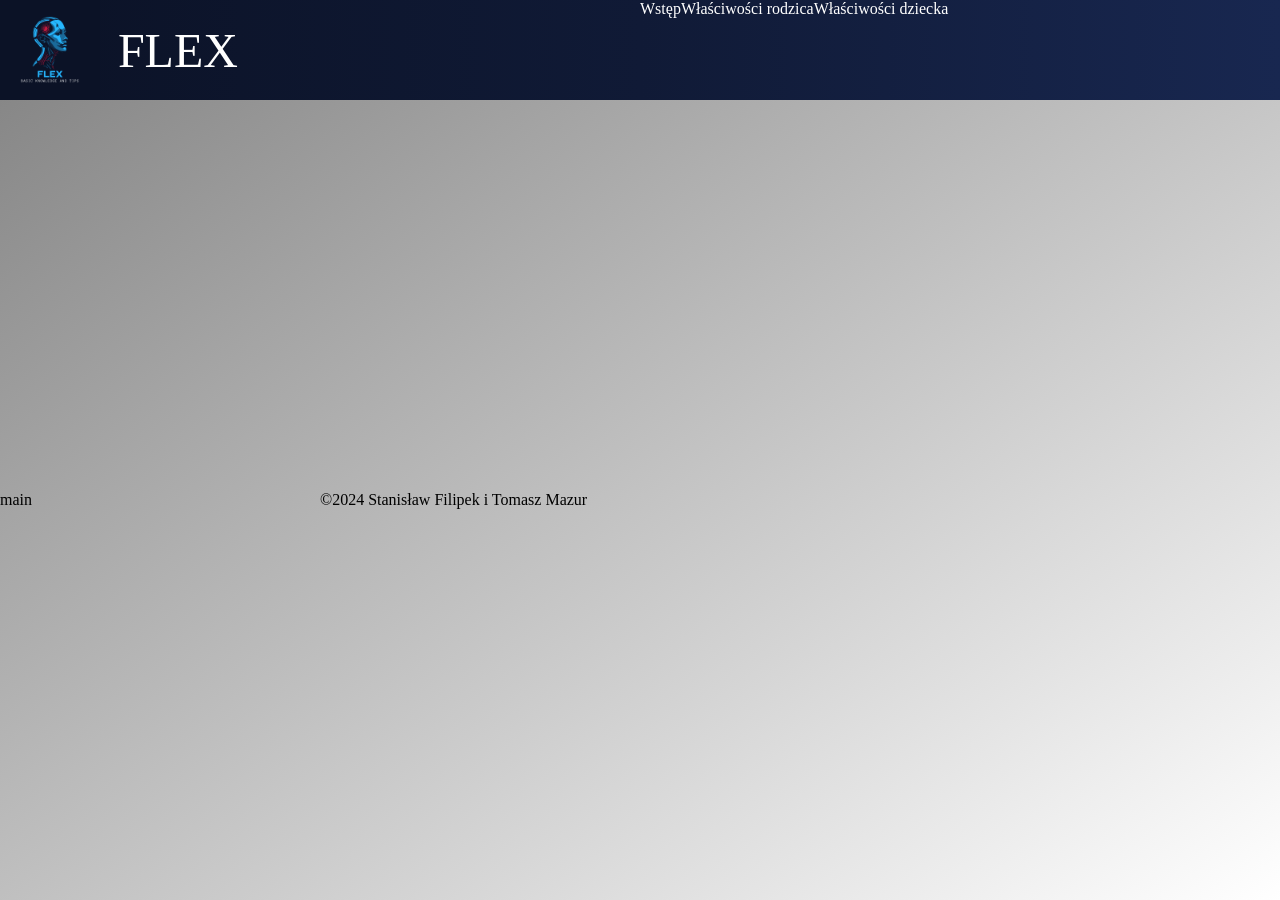
==== flex - projekt na akis/index.html @ 8e103bf6 "Podstawa do pracy" ====
<!DOCTYPE html>
<html lang="PL">
<head>
    <meta charset="UTF-8">
    <link rel="stylesheet" href="css/style-index.css">
    <link rel="icon" type="image/x-icon" href="imagesfavicon.ico">
    <meta name="viewport" content="width=device-width, initial-scale=1.0">
    <script src="js/js-01.js" defer></script>
    <title>Flex - zajęcia na akis</title>
</head>
<body>
   <header>
        <img alt="logo" src="images/FLEX.png" height="100">
        <h1>FLEX</h1>
   </header>
   <nav>
        <ul>
            <li><a href="">Wstęp</a></li>
            <li><a href="">Właściwości rodzica</a></li>
            <li><a href="">Właściwości dziecka</a></li>
        </ul>
   </nav>

   <main>
    main
   </main>

   <footer>
    ©2024 Stanisław Filipek i Tomasz Mazur
   </footer>

</body>
</html>
---- flex - projekt na akis/css/style-index.css ----
*{
    box-sizing:border-box;
    padding:0;
    margin:0;
}

body{
    height:100vh;
    background: linear-gradient(to bottom right, grey , white);
    display:grid;
    grid-template-columns: 1fr 1fr 1fr 1fr;
}

header{
    height:100px;
    grid-column: 1/3;
    display:flex;
    flex-flow:row nowrap;
    align-items:center;
    justify-content: flex-start;
    background: linear-gradient(to right, #0b1226 , #101a36);
}

header h1{
    font-weight: normal;
    font-size:3em;
    margin-left:1.4vw;
    font-family:Cambria, Cochin, Georgia, Times, 'Times New Roman', serif;
    color:white;
}

nav{
    height:100px;
    background: linear-gradient(to right, #101a36 , #182750);
    grid-column: 3/5;
}

nav ul{
    list-style-type: none;
    display: flex;
}

nav ul a{
    color:white;
    text-decoration: none;
}
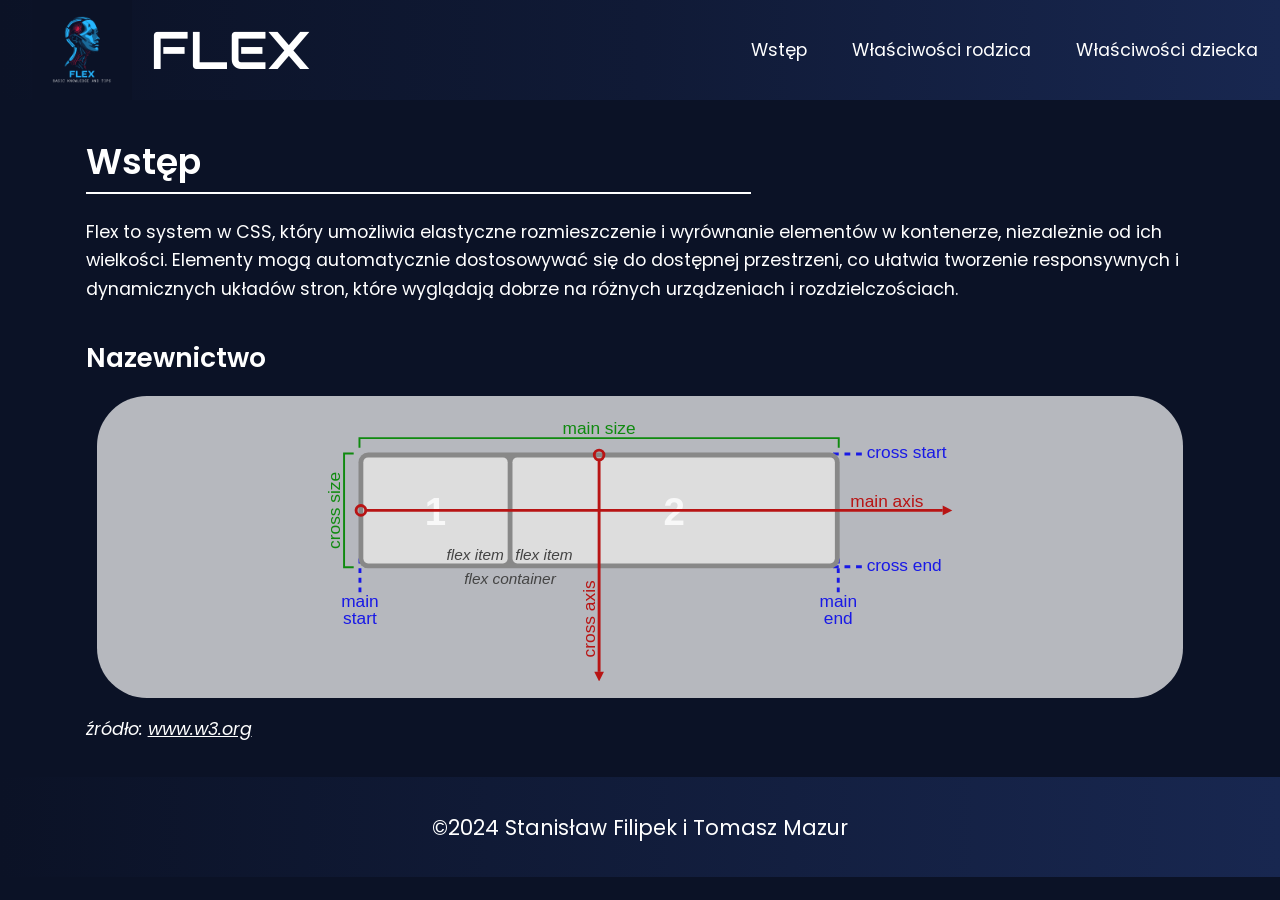
==== commit ad5f5c83: "Wstęp - gotowy" ====
--- a/flex - projekt na akis/index.html
+++ b/flex - projekt na akis/index.html
@@ -2,8 +2,12 @@
 <html lang="PL">
 <head>
     <meta charset="UTF-8">
-    <link rel="stylesheet" href="css/style-index.css">
+    <link rel="stylesheet" href="css/style-every-site.css">
     <link rel="icon" type="image/x-icon" href="imagesfavicon.ico">
+    <link rel="preconnect" href="https://fonts.googleapis.com">
+    <link rel="preconnect" href="https://fonts.gstatic.com" crossorigin>
+    <link href="https://fonts.googleapis.com/css2?family=Poppins:ital,wght@0,100;0,200;0,300;0,400;0,500;0,600;0,700;0,800;0,900;1,100;1,200;1,300;1,400;1,500;1,600;1,700;1,800;1,900&display=swap" rel="stylesheet">
+    <link href="https://fonts.googleapis.com/css2?family=Audiowide&display=swap" rel="stylesheet">
     <meta name="viewport" content="width=device-width, initial-scale=1.0">
     <script src="js/js-01.js" defer></script>
     <title>Flex - zajęcia na akis</title>
@@ -15,14 +19,24 @@
    </header>
    <nav>
         <ul>
-            <li><a href="">Wstęp</a></li>
-            <li><a href="">Właściwości rodzica</a></li>
-            <li><a href="">Właściwości dziecka</a></li>
+            <li><a href="index.html">Wstęp</a></li>
+            <li><a href="sites/rodzic.html">Właściwości rodzica</a></li>
+            <li><a href="sites/dziecko.html">Właściwości dziecka</a></li>
         </ul>
    </nav>
 
    <main>
-    main
+    <h1>Wstęp</h1>
+    <article>
+        Flex to system w CSS, który umożliwia elastyczne  rozmieszczenie i wyrównanie elementów w kontenerze, niezależnie od ich wielkości. Elementy mogą automatycznie dostosowywać się do dostępnej przestrzeni, co ułatwia tworzenie responsywnych i dynamicznych układów stron, które wyglądają dobrze na różnych urządzeniach i rozdzielczościach.
+    </article>
+
+    <h2>Nazewnictwo</h2>
+    <div class="wholemain">
+        <img alt="nazewnictwo grafika" src="images/nazewnictwo.svg" style="display:block; margin:0 auto; width:50vw">
+    </div>
+    <p style="font-style:italic">źródło: <a href="https://www.w3.org/TR/css-flexbox-1/">www.w3.org</a></p>
+
    </main>
 
    <footer>
--- a/flex - projekt na akis/css/style-every-site.css
+++ b/flex - projekt na akis/css/style-every-site.css
@@ -0,0 +1,122 @@
+*{
+    box-sizing:border-box;
+    padding:0;
+    margin:0;
+    color:white;
+}
+
+body{
+    background: #0b1226;
+    display:grid;
+    grid-template-columns: 6vw 1fr 1fr 1fr 1fr 6vw;
+}
+
+header{
+    padding-left:2em;
+    height:100px;
+    grid-column: 1/4;
+    display:flex;
+    flex-flow:row nowrap;
+    align-items:center;
+    justify-content: flex-start;
+    background: linear-gradient(to right, #0b1226 , #101a36);
+}
+
+header h1{
+    z-index:1;
+    font-family: "Audiowide", Cambria, Cochin, Georgia, Times, serif;
+    font-weight: 400;
+    font-size:3.3em;
+    margin-left:1.4vw;
+}
+
+nav{
+    height:100px;
+    background: linear-gradient(to right, #101a36 , #182750);
+    grid-column: 4/7;
+}
+
+nav ul{
+    list-style-type: none;
+    display: flex;
+    width:100%;
+    height:100%;
+    flex-flow:row wrap;
+    align-items:center;
+    align-content:space-evenly;
+    justify-content:flex-end;;
+}
+
+nav ul li{
+    margin:0 1.4em;
+}
+
+@media (max-width:700px){
+    body nav ul li{
+        margin-right:5px;
+    }
+
+    body header{
+        padding-left:0;
+    }
+}
+
+nav ul a{
+    font-family: "Poppins", Georgia, serif;
+    color:white;
+    text-decoration: none;
+    font-size:1.1em;
+    padding-bottom:2px;
+    transition: 0.2s linear;;
+}
+
+nav ul li a:hover{
+    color:rgb(156, 156, 156);
+    border-bottom:2px solid;
+}
+
+footer{
+    font-family: "Poppins", Georgia, serif; 
+    font-size:1.3em;
+    background: linear-gradient(to right, #0b1226 , #182750);
+    grid-column: 1/7;
+    height:100px;
+    display:flex;
+    align-items: center;
+    justify-content: center;
+}
+
+main{
+    grid-column: 2/6;
+    padding:2em 0.5em;
+    font-family: Poppins, serif;
+    font-size:1.1em;
+}
+
+main h1{
+    font-weight:600;
+    width:60%;
+    padding-bottom:0.1em;
+    border-bottom: 2px solid;
+    margin-bottom: 0.7em;
+}
+
+main h1~article{
+    line-height:1.6em;
+    margin-bottom:2em;
+}
+
+main h2{
+    font-weight:520;
+    font-size:1.5em;
+    margin-bottom: 0.7em;
+}
+
+.wholemain{
+    padding:1em 0;
+    width:98%;
+    margin:0 auto;
+    background-color: rgba(255, 255, 255, 0.7);
+    border-radius: 50px;
+    margin-bottom:1em;
+}
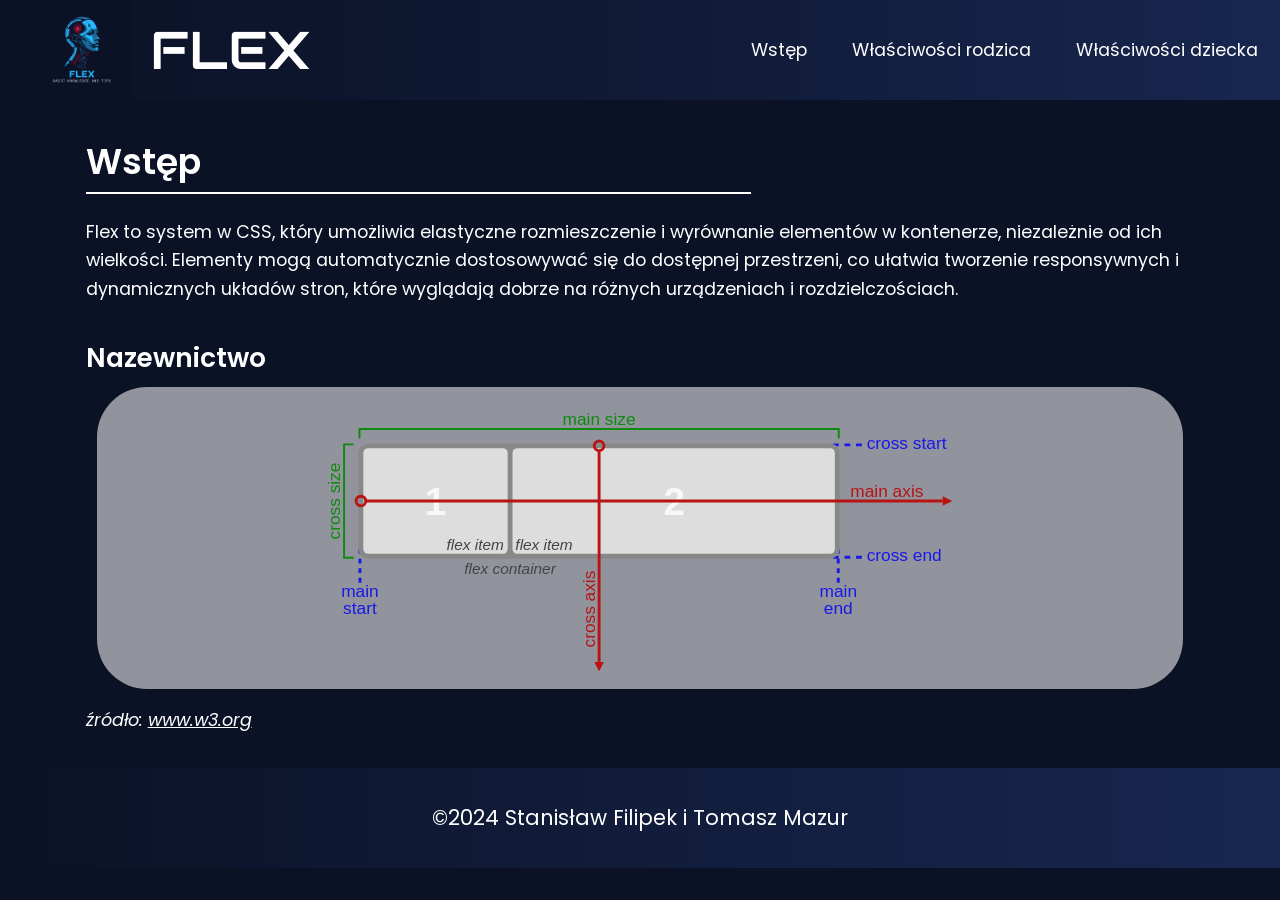
==== commit befcaa9e: "dziecko w połowie gotowe" ====
--- a/flex - projekt na akis/index.html
+++ b/flex - projekt na akis/index.html
@@ -3,13 +3,12 @@
 <head>
     <meta charset="UTF-8">
     <link rel="stylesheet" href="css/style-every-site.css">
-    <link rel="icon" type="image/x-icon" href="imagesfavicon.ico">
+    <link rel="icon" type="image/x-icon" href="images/favicon.ico">
     <link rel="preconnect" href="https://fonts.googleapis.com">
     <link rel="preconnect" href="https://fonts.gstatic.com" crossorigin>
     <link href="https://fonts.googleapis.com/css2?family=Poppins:ital,wght@0,100;0,200;0,300;0,400;0,500;0,600;0,700;0,800;0,900;1,100;1,200;1,300;1,400;1,500;1,600;1,700;1,800;1,900&display=swap" rel="stylesheet">
     <link href="https://fonts.googleapis.com/css2?family=Audiowide&display=swap" rel="stylesheet">
     <meta name="viewport" content="width=device-width, initial-scale=1.0">
-    <script src="js/js-01.js" defer></script>
     <title>Flex - zajęcia na akis</title>
 </head>
 <body>
--- a/flex - projekt na akis/css/style-every-site.css
+++ b/flex - projekt na akis/css/style-every-site.css
@@ -101,22 +101,84 @@
     margin-bottom: 0.7em;
 }
 
-main h1~article{
-    line-height:1.6em;
-    margin-bottom:2em;
-}
-
 main h2{
     font-weight:520;
     font-size:1.5em;
-    margin-bottom: 0.7em;
+    margin: 0.9em 0 0.35em;
+}
+
+main article{
+    line-height:1.6em;
+    margin-bottom:2em;
 }
 
 .wholemain{
     padding:1em 0;
     width:98%;
     margin:0 auto;
-    background-color: rgba(255, 255, 255, 0.7);
+    background-color: rgba(255, 255, 255, 0.55);
     border-radius: 50px;
     margin-bottom:1em;
+}
+
+.halfmain{
+    width:45%;
+    background-color: rgba(255,255,255,0.45);
+    border-radius:50px;
+    padding:1em 2em;
+    font-size:0.9em;
+}
+
+code{
+    font-size:1.2em;
+    font-family:'Courier New', Courier, monospace;
+    font-weight: bold;
+    color:lightcoral;
+}
+
+i{
+    font-size:1.2em;
+    font-weight: bold;
+    font-family:'Courier New', Courier, monospace;
+    color:lightskyblue;
+}
+
+main .flex{
+    height:400px;
+    background-color: rgba(255, 255, 255, 0.55);
+    border-radius: 50px;
+    width:45%;
+    position:fixed;
+    right:6vw;
+    top: 50%;
+    padding:1em 2em;
+    -ms-transform: translate(0, -50%);
+    transform: translate( 0, -50%);
+    display:flex;
+    flex-wrap:wrap;
+    justify-content: center;
+}
+
+main .flex div{
+    background-color: lightseagreen;
+    width:100px;
+    display:flex;
+    justify-content:center;
+    align-items: center;
+    border:2px dotted blue;
+}
+
+main .flexdesc{
+    position:fixed;
+    left:50vw;
+    top: 75vh;
+}
+
+@media (max-height:840px){
+    body main .flex{
+        top:420px;
+    }
+    body main .flexdesc{
+        top:640px;
+    }
 }
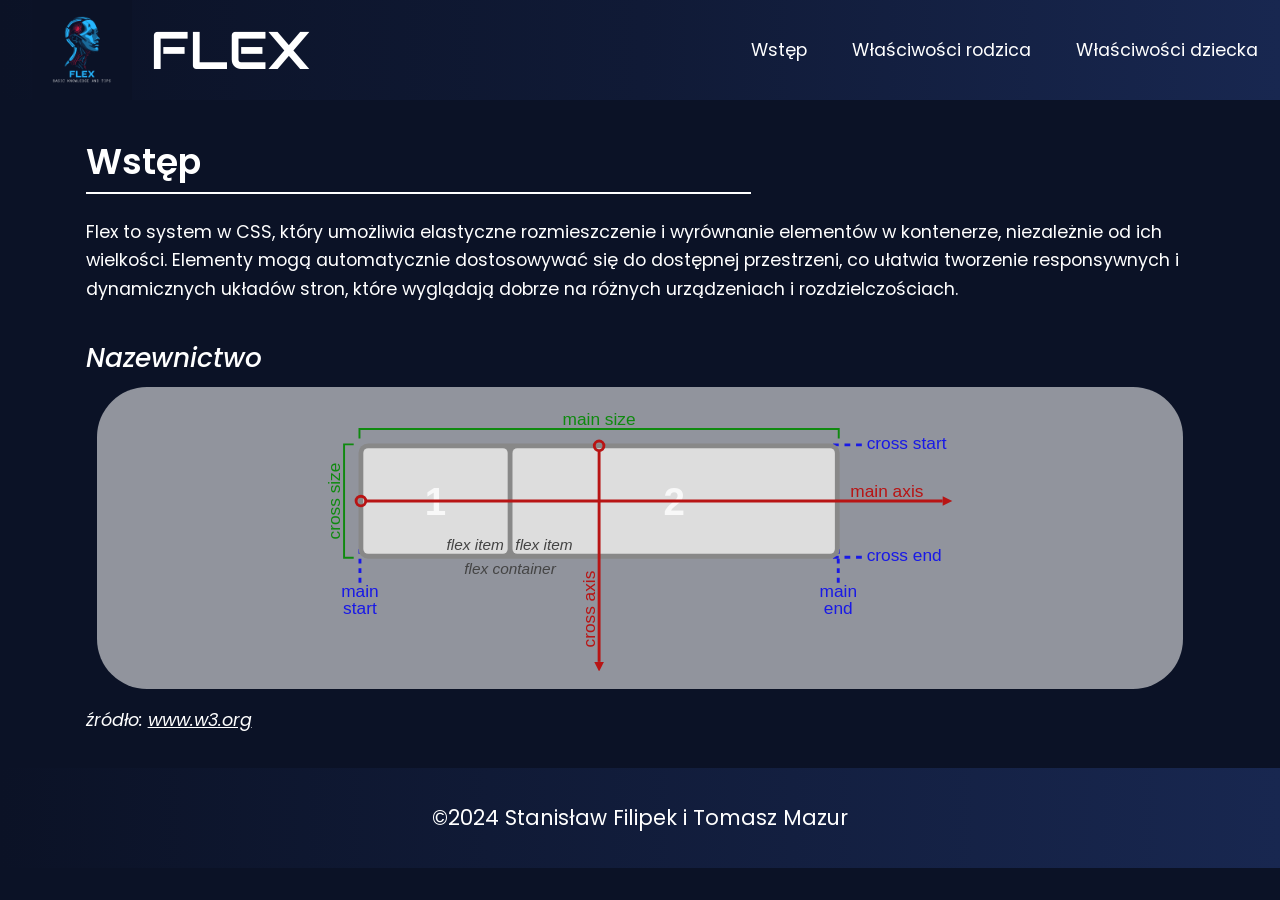
==== commit 2aca1993: "Zrobiłem kawałek strony mojej, mieszanie stylów nie działa :/" ====
--- a/flex - projekt na akis/index.html
+++ b/flex - projekt na akis/index.html
@@ -1,46 +1,46 @@
-<!DOCTYPE html>
-<html lang="PL">
-<head>
-    <meta charset="UTF-8">
-    <link rel="stylesheet" href="css/style-every-site.css">
-    <link rel="icon" type="image/x-icon" href="images/favicon.ico">
-    <link rel="preconnect" href="https://fonts.googleapis.com">
-    <link rel="preconnect" href="https://fonts.gstatic.com" crossorigin>
-    <link href="https://fonts.googleapis.com/css2?family=Poppins:ital,wght@0,100;0,200;0,300;0,400;0,500;0,600;0,700;0,800;0,900;1,100;1,200;1,300;1,400;1,500;1,600;1,700;1,800;1,900&display=swap" rel="stylesheet">
-    <link href="https://fonts.googleapis.com/css2?family=Audiowide&display=swap" rel="stylesheet">
-    <meta name="viewport" content="width=device-width, initial-scale=1.0">
-    <title>Flex - zajęcia na akis</title>
-</head>
-<body>
-   <header>
-        <img alt="logo" src="images/FLEX.png" height="100">
-        <h1>FLEX</h1>
-   </header>
-   <nav>
-        <ul>
-            <li><a href="index.html">Wstęp</a></li>
-            <li><a href="sites/rodzic.html">Właściwości rodzica</a></li>
-            <li><a href="sites/dziecko.html">Właściwości dziecka</a></li>
-        </ul>
-   </nav>
-
-   <main>
-    <h1>Wstęp</h1>
-    <article>
-        Flex to system w CSS, który umożliwia elastyczne  rozmieszczenie i wyrównanie elementów w kontenerze, niezależnie od ich wielkości. Elementy mogą automatycznie dostosowywać się do dostępnej przestrzeni, co ułatwia tworzenie responsywnych i dynamicznych układów stron, które wyglądają dobrze na różnych urządzeniach i rozdzielczościach.
-    </article>
-
-    <h2>Nazewnictwo</h2>
-    <div class="wholemain">
-        <img alt="nazewnictwo grafika" src="images/nazewnictwo.svg" style="display:block; margin:0 auto; width:50vw">
-    </div>
-    <p style="font-style:italic">źródło: <a href="https://www.w3.org/TR/css-flexbox-1/">www.w3.org</a></p>
-
-   </main>
-
-   <footer>
-    ©2024 Stanisław Filipek i Tomasz Mazur
-   </footer>
-
-</body>
+<!DOCTYPE html>
+<html lang="PL">
+<head>
+    <meta charset="UTF-8">
+    <link rel="stylesheet" href="css/style-every-site.css">
+    <link rel="icon" type="image/x-icon" href="images/favicon.ico">
+    <link rel="preconnect" href="https://fonts.googleapis.com">
+    <link rel="preconnect" href="https://fonts.gstatic.com" crossorigin>
+    <link href="https://fonts.googleapis.com/css2?family=Poppins:ital,wght@0,100;0,200;0,300;0,400;0,500;0,600;0,700;0,800;0,900;1,100;1,200;1,300;1,400;1,500;1,600;1,700;1,800;1,900&display=swap" rel="stylesheet">
+    <link href="https://fonts.googleapis.com/css2?family=Audiowide&display=swap" rel="stylesheet">
+    <meta name="viewport" content="width=device-width, initial-scale=1.0">
+    <title>Flex - zajęcia na akis</title>
+</head>
+<body>
+   <header>
+        <img alt="logo" src="images/FLEX.png" height="100">
+        <h1>FLEX</h1>
+   </header>
+   <nav>
+        <ul>
+            <li><a href="index.html">Wstęp</a></li>
+            <li><a href="sites/rodzic.html">Właściwości rodzica</a></li>
+            <li><a href="sites/dziecko.html">Właściwości dziecka</a></li>
+        </ul>
+   </nav>
+
+   <main>
+    <h1>Wstęp</h1>
+    <article>
+        Flex to system w CSS, który umożliwia elastyczne  rozmieszczenie i wyrównanie elementów w kontenerze, niezależnie od ich wielkości. Elementy mogą automatycznie dostosowywać się do dostępnej przestrzeni, co ułatwia tworzenie responsywnych i dynamicznych układów stron, które wyglądają dobrze na różnych urządzeniach i rozdzielczościach.
+    </article>
+
+    <h2>Nazewnictwo</h2>
+    <div class="wholemain">
+        <img alt="nazewnictwo grafika" src="images/nazewnictwo.svg" style="display:block; margin:0 auto; width:50vw">
+    </div>
+    <p style="font-style:italic">źródło: <a href="https://www.w3.org/TR/css-flexbox-1/">www.w3.org</a></p>
+
+   </main>
+
+   <footer>
+    ©2024 Stanisław Filipek i Tomasz Mazur
+   </footer>
+
+</body>
 </html>
--- a/flex - projekt na akis/css/style-every-site.css
+++ b/flex - projekt na akis/css/style-every-site.css
@@ -1,184 +1,246 @@
-*{
-    box-sizing:border-box;
-    padding:0;
-    margin:0;
-    color:white;
-}
-
-body{
-    background: #0b1226;
-    display:grid;
-    grid-template-columns: 6vw 1fr 1fr 1fr 1fr 6vw;
-}
-
-header{
-    padding-left:2em;
-    height:100px;
-    grid-column: 1/4;
-    display:flex;
-    flex-flow:row nowrap;
-    align-items:center;
-    justify-content: flex-start;
-    background: linear-gradient(to right, #0b1226 , #101a36);
-}
-
-header h1{
-    z-index:1;
-    font-family: "Audiowide", Cambria, Cochin, Georgia, Times, serif;
-    font-weight: 400;
-    font-size:3.3em;
-    margin-left:1.4vw;
-}
-
-nav{
-    height:100px;
-    background: linear-gradient(to right, #101a36 , #182750);
-    grid-column: 4/7;
-}
-
-nav ul{
-    list-style-type: none;
-    display: flex;
-    width:100%;
-    height:100%;
-    flex-flow:row wrap;
-    align-items:center;
-    align-content:space-evenly;
-    justify-content:flex-end;;
-}
-
-nav ul li{
-    margin:0 1.4em;
-}
-
-@media (max-width:700px){
-    body nav ul li{
-        margin-right:5px;
-    }
-
-    body header{
-        padding-left:0;
-    }
-}
-
-nav ul a{
-    font-family: "Poppins", Georgia, serif;
-    color:white;
-    text-decoration: none;
-    font-size:1.1em;
-    padding-bottom:2px;
-    transition: 0.2s linear;;
-}
-
-nav ul li a:hover{
-    color:rgb(156, 156, 156);
-    border-bottom:2px solid;
-}
-
-footer{
-    font-family: "Poppins", Georgia, serif; 
-    font-size:1.3em;
-    background: linear-gradient(to right, #0b1226 , #182750);
-    grid-column: 1/7;
-    height:100px;
-    display:flex;
-    align-items: center;
-    justify-content: center;
-}
-
-main{
-    grid-column: 2/6;
-    padding:2em 0.5em;
-    font-family: Poppins, serif;
-    font-size:1.1em;
-}
-
-main h1{
-    font-weight:600;
-    width:60%;
-    padding-bottom:0.1em;
-    border-bottom: 2px solid;
-    margin-bottom: 0.7em;
-}
-
-main h2{
-    font-weight:520;
-    font-size:1.5em;
-    margin: 0.9em 0 0.35em;
-}
-
-main article{
-    line-height:1.6em;
-    margin-bottom:2em;
-}
-
-.wholemain{
-    padding:1em 0;
-    width:98%;
-    margin:0 auto;
-    background-color: rgba(255, 255, 255, 0.55);
-    border-radius: 50px;
-    margin-bottom:1em;
-}
-
-.halfmain{
-    width:45%;
-    background-color: rgba(255,255,255,0.45);
-    border-radius:50px;
-    padding:1em 2em;
-    font-size:0.9em;
-}
-
-code{
-    font-size:1.2em;
-    font-family:'Courier New', Courier, monospace;
-    font-weight: bold;
-    color:lightcoral;
-}
-
-i{
-    font-size:1.2em;
-    font-weight: bold;
-    font-family:'Courier New', Courier, monospace;
-    color:lightskyblue;
-}
-
-main .flex{
-    height:400px;
-    background-color: rgba(255, 255, 255, 0.55);
-    border-radius: 50px;
-    width:45%;
-    position:fixed;
-    right:6vw;
-    top: 50%;
-    padding:1em 2em;
-    -ms-transform: translate(0, -50%);
-    transform: translate( 0, -50%);
-    display:flex;
-    flex-wrap:wrap;
-    justify-content: center;
-}
-
-main .flex div{
-    background-color: lightseagreen;
-    width:100px;
-    display:flex;
-    justify-content:center;
-    align-items: center;
-    border:2px dotted blue;
-}
-
-main .flexdesc{
-    position:fixed;
-    left:50vw;
-    top: 75vh;
-}
-
-@media (max-height:840px){
-    body main .flex{
-        top:420px;
-    }
-    body main .flexdesc{
-        top:640px;
-    }
+*{
+    box-sizing:border-box;
+    padding:0;
+    margin:0;
+    color:white;
+}
+
+body{
+    background: #0b1226;
+    display:grid;
+    grid-template-columns: 6vw 1fr 1fr 1fr 1fr 6vw;
+}
+
+header{
+    padding-left:2em;
+    height:100px;
+    grid-column: 1/4;
+    display:flex;
+    flex-flow:row nowrap;
+    align-items:center;
+    justify-content: flex-start;
+    background: linear-gradient(to right, #0b1226 , #101a36);
+}
+
+header h1{
+    z-index:1;
+    font-family: "Audiowide", Cambria, Cochin, Georgia, Times, serif;
+    font-weight: 400;
+    font-size:3.3em;
+    margin-left:1.4vw;
+}
+
+nav{
+    height:100px;
+    background: linear-gradient(to right, #101a36 , #182750);
+    grid-column: 4/7;
+}
+
+nav ul{
+    list-style-type: none;
+    display: flex;
+    width:100%;
+    height:100%;
+    flex-flow:row wrap;
+    align-items:center;
+    align-content:space-evenly;
+    justify-content:flex-end;;
+}
+
+nav ul li{
+    margin:0 1.4em;
+}
+
+@media (max-width:750px){
+    body nav ul li{
+        margin-right:5px;
+    }
+
+    body header{
+        padding-left:0;
+    }
+
+    main button{
+        width:100px;
+        margin:8px auto;
+    }    
+
+    html body main .flexc{
+        top:500px;
+    }
+    html body main .flexdesc{
+        top:720px;
+    }
+}
+
+nav ul a{
+    font-family: "Poppins", Georgia, serif;
+    color:white;
+    text-decoration: none;
+    font-size:1.1em;
+    padding-bottom:2px;
+    transition: 0.2s linear;;
+}
+
+nav ul li a:hover{
+    color:rgb(156, 156, 156);
+    border-bottom:2px solid;
+}
+
+footer{
+    font-family: "Poppins", Georgia, serif; 
+    font-size:1.3em;
+    background: linear-gradient(to right, #0b1226 , #182750);
+    grid-column: 1/7;
+    height:100px;
+    display:flex;
+    align-items: center;
+    justify-content: center;
+}
+
+main{
+    grid-column: 2/6;
+    padding:2em 0.5em;
+    font-family: Poppins, serif;
+    font-size:1.1em;
+}
+
+main h1{
+    font-weight:600;
+    width:60%;
+    padding-bottom:0.1em;
+    border-bottom: 2px solid;
+    margin-bottom: 0.7em;
+}
+
+main h2{
+    font-weight:500;
+    font-size:1.5em;
+    margin: 0.9em 0 0.35em;
+    font-style: italic;
+}
+
+main article{
+    line-height:1.6em;
+    margin-bottom:2em;
+}
+
+.wholemain{
+    padding:1em 0;
+    width:98%;
+    margin:0 auto;
+    background-color: rgba(255, 255, 255, 0.55);
+    border-radius: 50px;
+    margin-bottom:1em;
+}
+
+.halfmain{
+    width:45%;
+    background-color: rgba(255,255,255,0.45);
+    border-radius:50px;
+    padding:1em 2em;
+    font-size:0.9em;
+}
+
+code{
+    font-size:1.2em;
+    font-family:'Courier New', Courier, monospace;
+    font-weight: bold;
+    color:lightcoral;
+}
+
+i{
+    font-size:1.2em;
+    font-weight: bold;
+    font-family:'Courier New', Courier, monospace;
+    color:lightskyblue;
+}
+
+main .flexc{
+    height:400px;
+    background-color: rgba(255, 255, 255, 0.55);
+    border-radius: 50px;
+    width:45%;
+    position:fixed;
+    right:6vw;
+    top: 50%;
+    padding:1em 2em;
+    -ms-transform: translate(0, -50%);
+    transform: translate( 0, -50%);
+    display:flex;
+    flex-wrap:nowrap;
+    justify-content: center;
+}
+
+main .flexc div{
+    background-color:cadetblue;
+    width:100px;
+    display:flex;
+    justify-content:center;
+    align-items: center;
+    border:2px solid tan;
+}
+
+main .flexdesc{
+    position:fixed;
+    left:50vw;
+    top: 75vh;
+}
+
+@media (max-height:840px){
+    body main .flexc{
+        top:420px;
+    }
+    body main .flexdesc{
+        top:640px;
+    }
+}
+
+input,button,select{
+    color:black;
+    font-family:Poppins, serif;
+    font-weight: 600;
+    border-radius:50px;
+    padding:3px 4px;
+}
+
+.inputdesign{
+    width:45%;
+    background-color:darkslategrey;
+    border-radius:50px;
+    padding:1em 2em;
+    font-size:0.9em;
+}
+
+.inputdesign label{
+    display: inline-block;
+    width:90px;
+    margin-right:20px;
+    margin-bottom: 7px;
+}
+
+.inputdesign input{
+    width:100px;
+    margin-bottom: 7px;
+}
+
+button{
+    margin-top:20px;
+    display: inline-block;
+    width:170px;
+    margin:30px 20px 0 0;
+    
+    transition:0.3s linear;
+}
+
+button:nth-child(even){
+    margin-top:10px;
+}
+
+button:hover{
+    background-color: #101a36;
+    color:white;
+}
+option{
+    color: black;
 }
